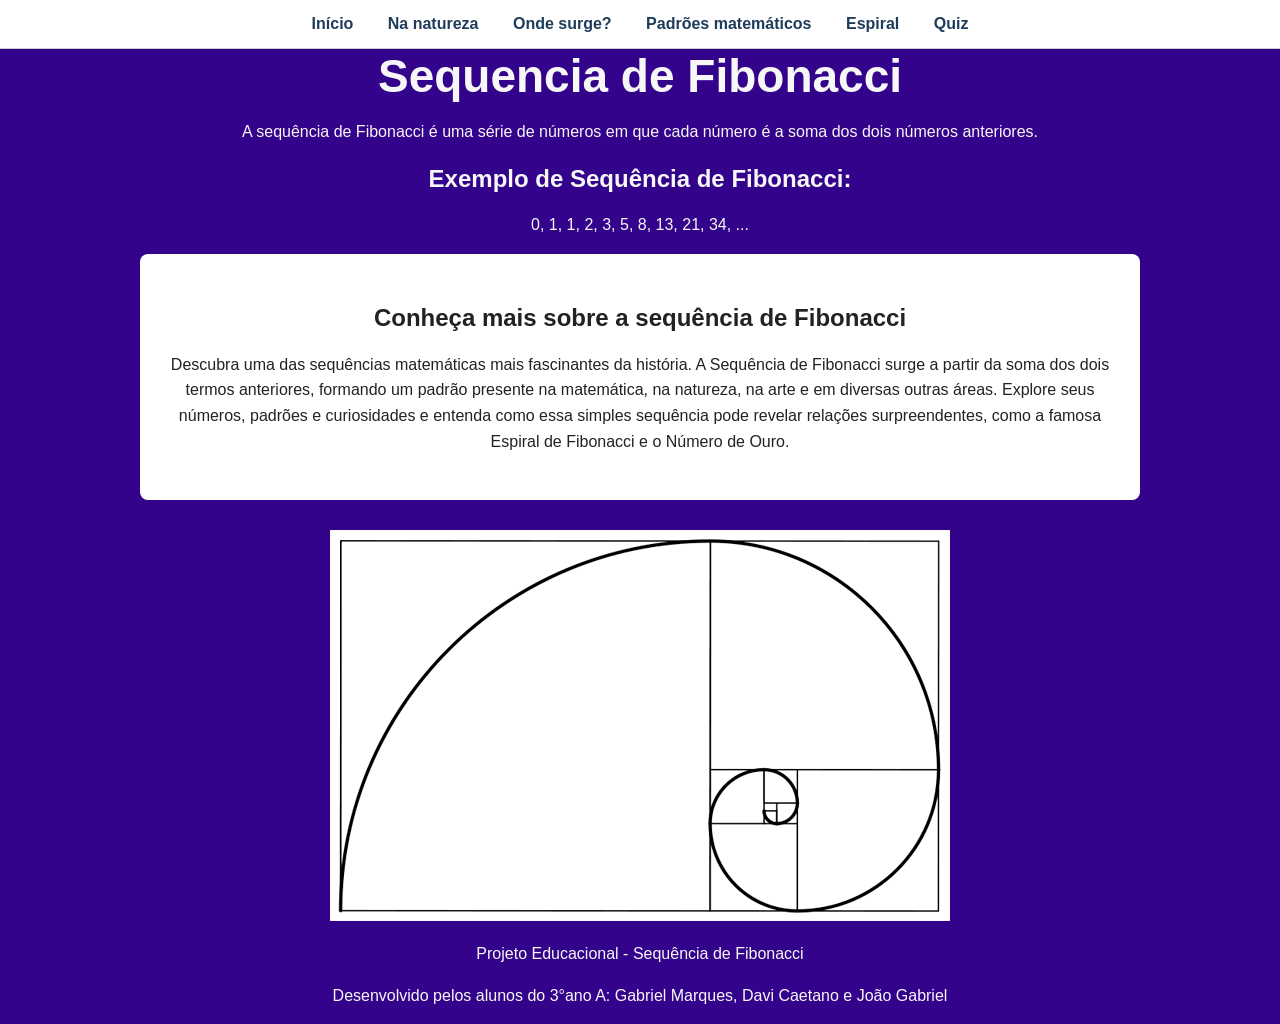
==== Index.html @ 05154173 "Fibonacci" ====
<!DOCTYPE html>
<html lang="pt-br">
<head>
    <meta charset="UTF-8">
    <meta name="viewport" content="width=device-width, initial-scale=1.0">
    <title>Sequencia de Fibonacci</title>
    <link rel="stylesheet" href="style.css">
</head>
<body>
    <header>
        <nav>
            <a href="Index.html">Início</a>
            <a href="Fibonacci_na_natureza.html">Na natureza</a>
            <a href="Origem.html">Onde surge?</a>
            <a href="Padrões_Matemáticos.html">Padrões matemáticos</a>
            <a href="Espiral_de_Fibonacci.html">Espiral</a>
            <a href="Quiz.html">Quiz</a>
        </nav>

    <h1>Sequencia de Fibonacci</h1>

    <p>A sequência de Fibonacci é uma série de números em que cada número é a soma dos dois números anteriores.</p>
     
    <div class= "Inicio">
        <div class= "texto-destaque">
            <h2>Exemplo de Sequência de Fibonacci:</h2>
            <p>0, 1, 1, 2, 3, 5, 8, 13, 21, 34, ...</p>
        </div>
    </div>
    </header>

    <main>
        <section>
            <h2>Conheça mais sobre a sequência de Fibonacci</h2>
        
            <p>Descubra uma das sequências matemáticas mais fascinantes da história.
            A Sequência de Fibonacci surge a partir da soma dos dois termos anteriores, formando um padrão presente na matemática, na natureza, na arte e em diversas outras áreas. 
            Explore seus números, padrões e curiosidades e entenda como essa simples sequência pode revelar relações surpreendentes, como a famosa Espiral de Fibonacci e o Número de Ouro.</p>
        </section>
    </main>
    <div class="Imagem-espiral">
        <img src="Imagens/EspiralFibonacci.webp" alt="espiral">
    </div>

    <footer>
        <p>Projeto Educacional - Sequência de Fibonacci</p>
        <p>Desenvolvido pelos alunos do 3°ano A: Gabriel Marques, Davi Caetano e João Gabriel</p>
    </footer>
</body>
</html>
---- style.css ----
:root {
    --primary-color: #1f3c5b; /* Azul escuro principal */
    --accent-color: rgb(243, 221, 19);  /* Vermelho de destaque/hover */
    --bg-light: #33048b;      /* Fundo da página */
    --bg-card: #f7f7f7;       /* Fundo dos blocos/cards */
    --text-dark: #222;
    --border-radius: 5px;
    --transition-fast: 0.3s;
}

html {
    scroll-behavior: smooth;
}

body {
    margin: 0;
    font-family: Arial, sans-serif;
    background-color: var(--bg-light);
    color: var(--text-dark);
    text-align: center;
}
p {
    line-height: 1.6;
}
header{
    color:#f7f7f7; /*Cabeçalho*/
}

header, nav {
    text-align: center;
}
header h1 { margin: 0; font-size: 46px; }
header .periodo { font-size: 20px; margin: 10px 0 30px; }

nav {
    background-color: white;
    padding: 15px;
    border-bottom: 1px solid #ccc;
    position: sticky;
    top: 0;
    z-index: 1000;
}

nav a {
    color: var(--primary-color);
    text-decoration: none;
    margin: 0 15px;
    font-weight: bold;
}

nav a:hover {
    color: var(--accent-color);
}

main {
    width: 85%;
    max-width: 1000px;
    margin: auto;
}

section {
    background-color: white;
    margin: 10px 0 30px;
    padding: 30px;
    border-radius: 8px;
}
.Imagem-Espiral{
    max-width: 1000px;
    margin: 25px auto 0;
    display: flex;
    align-items: center;
    gap: 35px;
}

.Imagem-Espiral img{
    width: 430px;
    max-width: 48%;
    height: auto;
    border-radius: 8px;
}
footer{
    color: #f7f7f7;
}
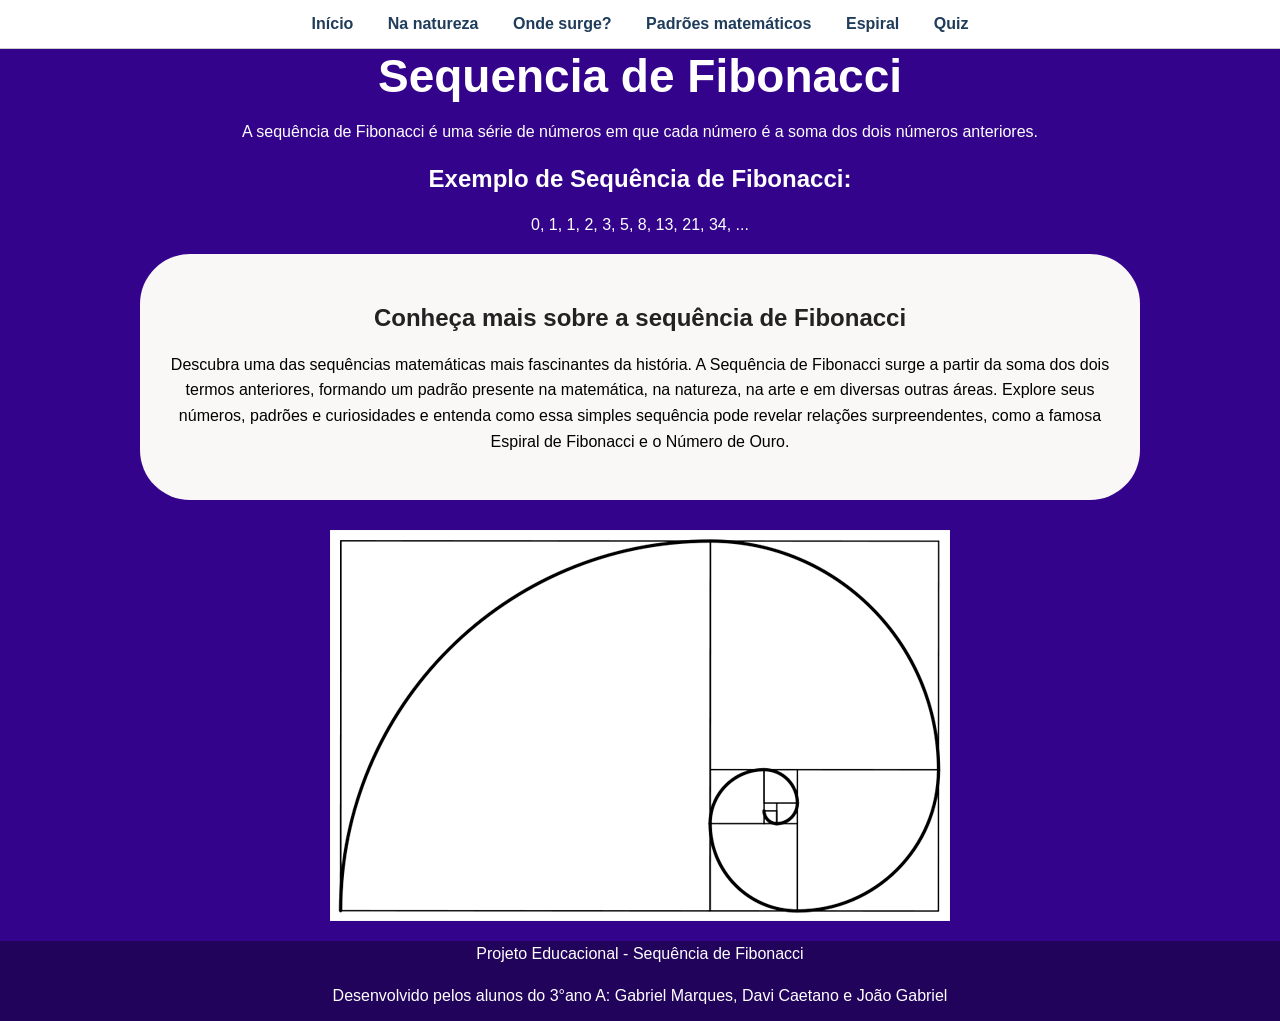
==== commit adc6ddc5: "06/10" ====
--- a/Index.html
+++ b/Index.html
@@ -17,14 +17,15 @@
             <a href="Quiz.html">Quiz</a>
         </nav>
 
-    <h1>Sequencia de Fibonacci</h1>
-
-    <p>A sequência de Fibonacci é uma série de números em que cada número é a soma dos dois números anteriores.</p>
+    
      
     <div class= "Inicio">
+        <h1 class="descricao-inicio">Sequencia de Fibonacci</h1>
+
+        <p class="descricao-inicio">A sequência de Fibonacci é uma série de números em que cada número é a soma dos dois números anteriores.</p>
         <div class= "texto-destaque">
             <h2>Exemplo de Sequência de Fibonacci:</h2>
-            <p>0, 1, 1, 2, 3, 5, 8, 13, 21, 34, ...</p>
+            <p class="descricao-inicio">0, 1, 1, 2, 3, 5, 8, 13, 21, 34, ...</p>
         </div>
     </div>
     </header>
--- a/style.css
+++ b/style.css
@@ -21,6 +21,11 @@
 }
 p {
     line-height: 1.6;
+    color: #010000;
+}
+header .Inicio{
+    background-color: var(--bg-light);
+    color: white;
 }
 header{
     color:#f7f7f7; /*Cabeçalho*/
@@ -30,7 +35,9 @@
     text-align: center;
 }
 header h1 { margin: 0; font-size: 46px; }
-header .periodo { font-size: 20px; margin: 10px 0 30px; }
+
+.descricao-inicio{ 
+    color: white}
 
 nav {
     background-color: white;
@@ -52,17 +59,26 @@
     color: var(--accent-color);
 }
 
-main {
+main{
+    height: 100%;
+    border-radius: 60px;
+    background-color: grey;
     width: 85%;
     max-width: 1000px;
     margin: auto;
 }
 
 section {
-    background-color: white;
+    background-color: rgb(250, 247, 247);
     margin: 10px 0 30px;
     padding: 30px;
-    border-radius: 8px;
+    border-radius: 50px;
+}
+.natureza{
+    background-color: grey;
+    margin: 10px 0 30px;
+    padding: 30px;
+    border-radius: 50px;
 }
 .Imagem-Espiral{
     max-width: 1000px;
@@ -78,6 +94,63 @@
     height: auto;
     border-radius: 8px;
 }
-footer{
-    color: #f7f7f7;
-}+
+.imagem_natureza {
+    max-width: 1000px;
+    margin: 25px auto 0;
+    display: flex;
+    align-items: center;
+    gap: 35px;
+}
+.imagem_natureza img{
+    width: 430px;
+    max-width: 48%;
+    height: auto;
+    border-radius: 8px;
+    margin:auto;
+}
+.equacao img{
+    width: 430px;
+    max-width: 48%;
+    height: auto;
+    border-radius: 8px;
+    margin:auto;
+}
+.equacao{
+     max-width: 1000px;
+    margin: 25px auto 0;
+    display: flex;
+    align-items: center;
+    gap: 35px;
+}
+footer {
+    background-color: #22035c;
+    min-height: 80px;
+    font-family: Arial, Helvetica, sans-serif;
+}
+
+footer p {
+    color: white;
+}
+article{
+    background-color: var(--bg-card);
+    padding: 20px;
+    margin-top: 20px;
+    border-left: 10px solid coral;
+    border-radius: var(--border-radius);
+    width: auto;
+}
+.titulo-acordeao{
+    width: 100%;
+    background: transparent;
+    border: none;
+    font-size: 18px;
+    font-weight: bold;
+    cursor: pointer;
+    display: flex;
+    justify-content: space-between;
+}
+.titulo-acordeao span { font-size: 24px; }
+.conteudo-acordeao { display: none; margin-top: 15px; }
+
+
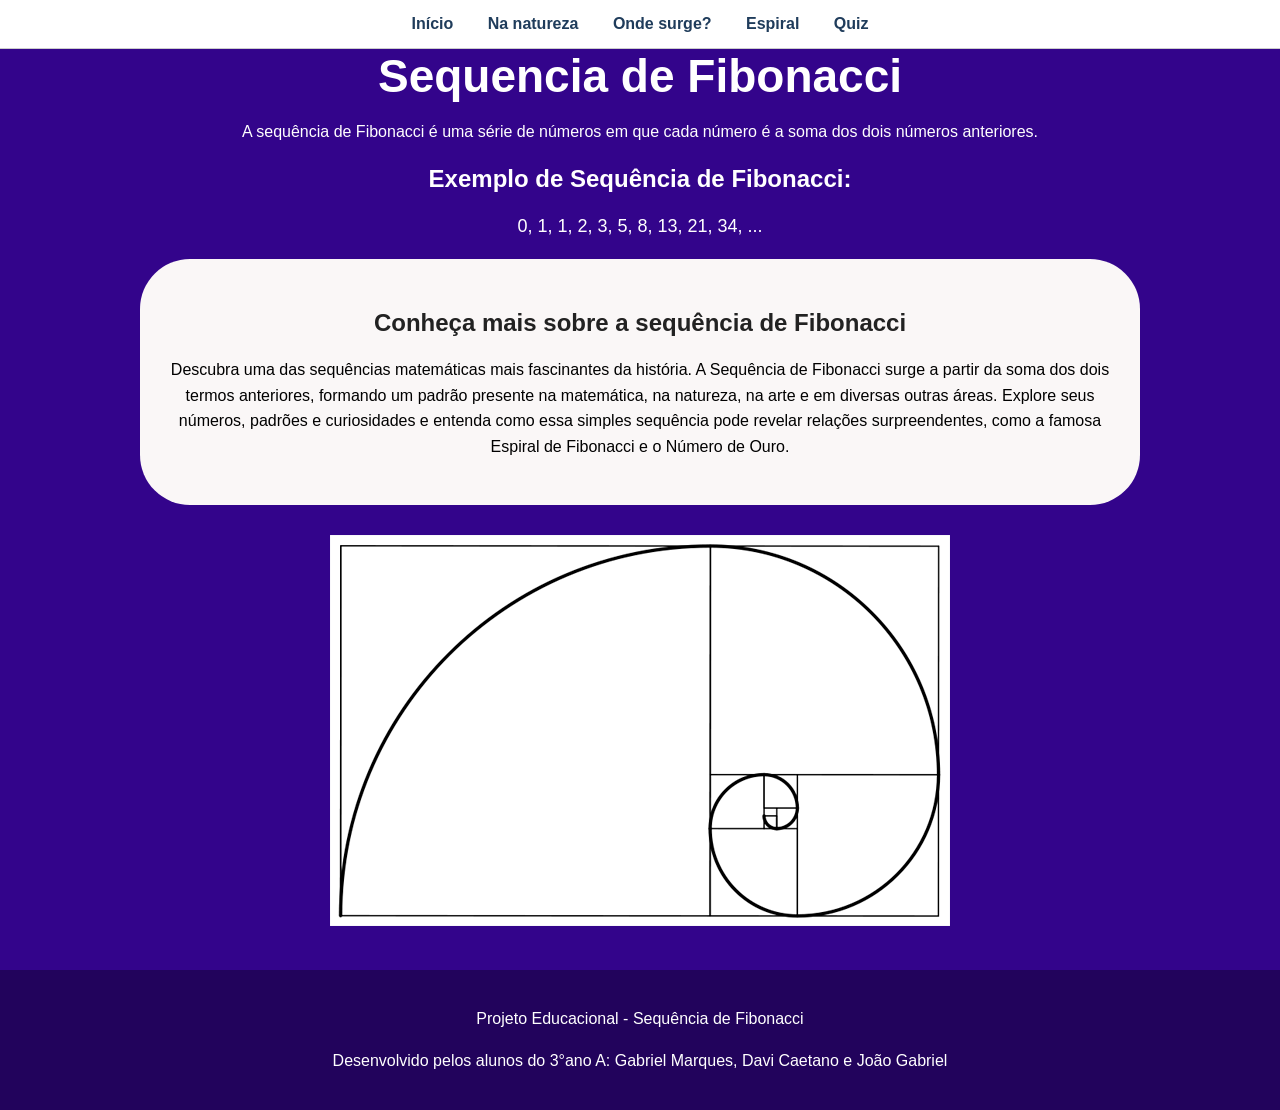
==== commit fbd7e3ef: "14/10" ====
--- a/Index.html
+++ b/Index.html
@@ -5,6 +5,7 @@
     <meta name="viewport" content="width=device-width, initial-scale=1.0">
     <title>Sequencia de Fibonacci</title>
     <link rel="stylesheet" href="style.css">
+    <link rel="shortcut icon" href="https://portalconteudoaberto.com.br/wp-content/uploads/2024/07/espiral-aurea.webp" type="image/x-icon">
 </head>
 <body>
     <header>
@@ -12,7 +13,6 @@
             <a href="Index.html">Início</a>
             <a href="Fibonacci_na_natureza.html">Na natureza</a>
             <a href="Origem.html">Onde surge?</a>
-            <a href="Padrões_Matemáticos.html">Padrões matemáticos</a>
             <a href="Espiral_de_Fibonacci.html">Espiral</a>
             <a href="Quiz.html">Quiz</a>
         </nav>
--- a/style.css
+++ b/style.css
@@ -68,7 +68,7 @@
     margin: auto;
 }
 
-section {
+section{
     background-color: rgb(250, 247, 247);
     margin: 10px 0 30px;
     padding: 30px;
@@ -117,7 +117,7 @@
     margin:auto;
 }
 .equacao{
-     max-width: 1000px;
+    max-width: 1000px;
     margin: 25px auto 0;
     display: flex;
     align-items: center;
@@ -125,8 +125,11 @@
 }
 footer {
     background-color: #22035c;
-    min-height: 80px;
+    min-height: 90px;
     font-family: Arial, Helvetica, sans-serif;
+    margin-top: 40px;
+    padding: 20px;
+    box-sizing: border-box;
 }
 
 footer p {
@@ -153,4 +156,136 @@
 .titulo-acordeao span { font-size: 24px; }
 .conteudo-acordeao { display: none; margin-top: 15px; }
 
-
+/*CSS DA PÁGIDA DE ORIGEM*/
+.texto-destaque h3 { font-size: 28px; margin: 0 0 15px; }
+.texto-destaque p { font-size: 18px; }
+.linha-tempo{
+    margin-top: 40px;
+}
+.anos{
+    position: relative;
+    display: flex;
+    justify-content: space-between;
+    align-items: center;
+    margin: 35px 20px 40px;
+}
+.anos::before {
+    content: "";
+    position: absolute;
+    top: 50%;
+    left: 5%;
+    right: 5%;
+    height: 3px;
+    background-color: #cbd3da;
+    z-index: 0;
+}
+.anos button {
+    position: relative;
+    z-index: 1;
+    width: 80px;
+    height: 80px;
+    border-radius: 50%;
+    background-color: white;
+    border: 3px solid var(--primary-color);
+    font-weight: bold;
+    font-size: 15px;
+    cursor: pointer;
+    transition: var(--transition-fast);
+    box-shadow: 0 3px 7px rgba(0, 0, 0, 0.15);
+}
+
+.anos button:hover, .anos button.ativo {
+    background-color: var(--primary-color);
+    color: white;
+}
+
+.anos button:hover { transform: translateY(-2px); }
+.anos button.ativo { transform: scale(1.12); }
+.evento { display: none; }
+.evento h4 { font-size: 19px; }
+
+#espiral {
+    display: flex;
+    justify-content: center;
+    margin: 40px 0;
+    size: 0cap;
+}
+.titulo-espiral{
+    font-family: Arial, Helvetica, sans-serif;
+    color: white;
+}
+
+
+/*QUIZ*/
+/*COMPONENTE DO QUIZ E RODAPÉ*/
+#quiz-container { margin-top: 20px; }
+#progresso { font-weight: bold; }
+
+#alternativas {
+    display: flex;
+    flex-direction: column;
+    gap: 10px;
+    margin: 20px 0;
+}
+
+#alternativas button {
+    padding: 12px;
+    border: 1px solid var(--primary-color);
+    border-radius: 6px;
+    background-color: white;
+    cursor: pointer;
+    text-align: left;
+    font-size: 16px;
+}
+
+#alternativas button:hover { background-color: #e8edf2; }
+
+#alternativas button.correta {
+    background-color: #d4edda;
+    border-color: #2e7d32;
+    color: #1b5e20;
+}
+
+#alternativas button.errada {
+    background-color: #f8d7da;
+    border-color: #c62828;
+    color: #8e0000;
+}
+
+#alternativas button:disabled { cursor: default; }
+
+#feedback {
+    margin-top: 15px;
+    padding: 12px;
+    background-color: var(--bg-light);
+    border-radius: var(--border-radius);
+    font-weight: bold;
+}
+
+#proxima, #refazer {
+    background-color: var(--primary-color);
+    color: white;
+    border: none;
+    padding: 12px 20px;
+    border-radius: 6px;
+    cursor: pointer;
+}
+
+#proxima { display: none; }
+#refazer { font-weight: bold; }
+#proxima:hover, #refazer:hover { background-color: var(--accent-color); }
+
+
+.destaque-inicio img {
+    width: 430px;
+    max-width: 48%;
+    height: auto;
+    border-radius: 8px;
+}
+.texto-espiral {
+    background-color: white;
+    margin: 50px 0;
+    padding: 30px;
+    border-radius: 50px;
+    font-family: Arial, sans-serif;
+}
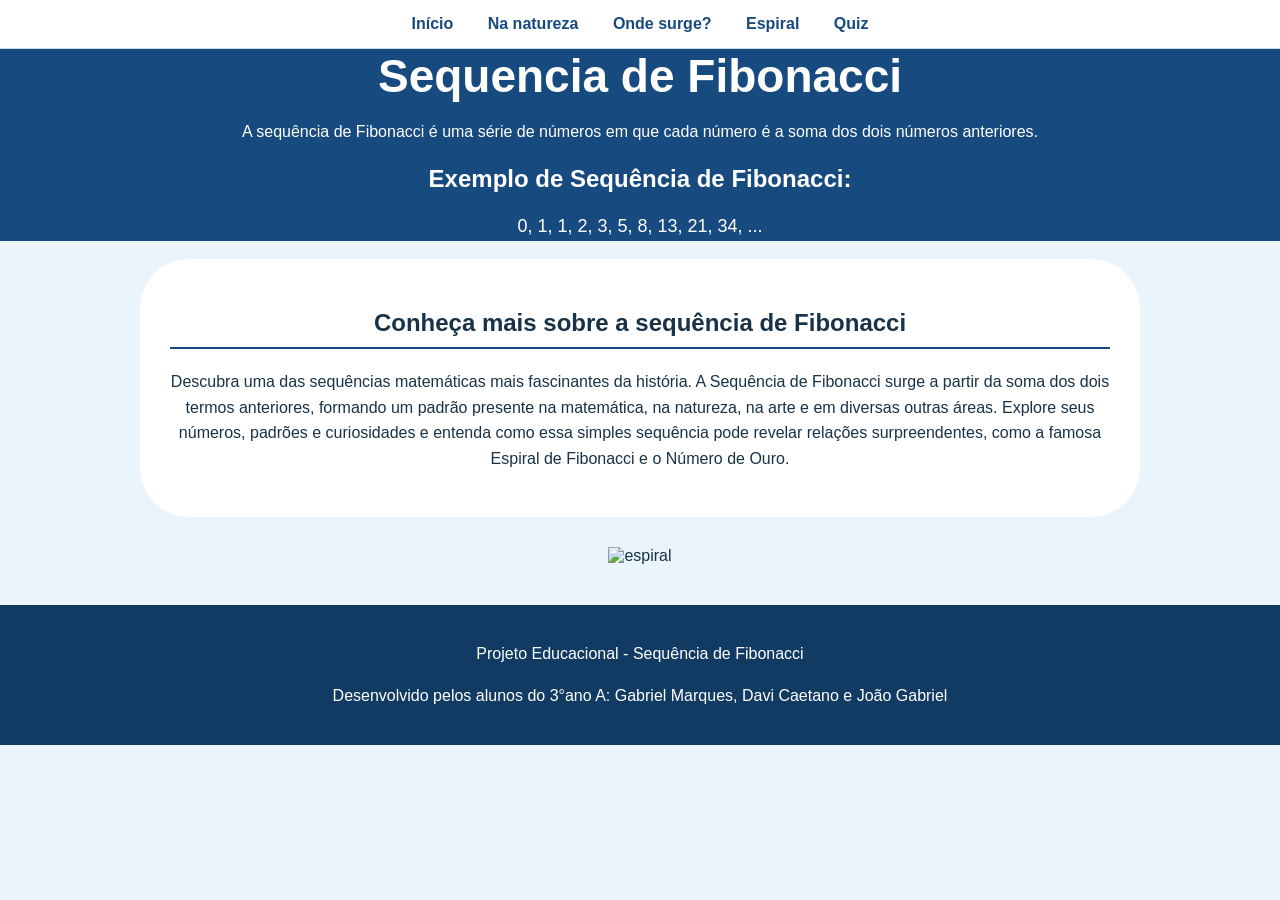
==== commit bef85bec: "15/10 atualização final" ====
--- a/Index.html
+++ b/Index.html
@@ -5,7 +5,7 @@
     <meta name="viewport" content="width=device-width, initial-scale=1.0">
     <title>Sequencia de Fibonacci</title>
     <link rel="stylesheet" href="style.css">
-    <link rel="shortcut icon" href="https://portalconteudoaberto.com.br/wp-content/uploads/2024/07/espiral-aurea.webp" type="image/x-icon">
+    <link rel="icon" href="https://media-public.canva.com/euFOw/MAGRK0euFOw/1/t.png" type="image/png">
 </head>
 <body>
     <header>
@@ -40,7 +40,7 @@
         </section>
     </main>
     <div class="Imagem-espiral">
-        <img src="Imagens/EspiralFibonacci.webp" alt="espiral">
+        <img src="file:///C:/Users/HP/OneDrive/Desktop/Fibonacci/Fibonacci-1/Imagens/EspiralFibonacci.webp" alt="espiral">
     </div>
 
     <footer>
@@ -48,4 +48,4 @@
         <p>Desenvolvido pelos alunos do 3°ano A: Gabriel Marques, Davi Caetano e João Gabriel</p>
     </footer>
 </body>
-</html>+</html>
--- a/style.css
+++ b/style.css
@@ -1,10 +1,10 @@
 :root {
-    --primary-color: #1f3c5b; /* Azul escuro principal */
-    --accent-color: rgb(243, 221, 19);  /* Vermelho de destaque/hover */
-    --bg-light: #33048b;      /* Fundo da página */
-    --bg-card: #f7f7f7;       /* Fundo dos blocos/cards */
-    --text-dark: #222;
-    --border-radius: 5px;
+    --primary-color: #174a7e;
+    --accent-color: #2785c5;
+    --bg-light: #eaf4fb;
+    --bg-card: #f7fbfe;
+    --text-dark: #183247;
+    --border-radius: 8px;
     --transition-fast: 0.3s;
 }
 
@@ -21,14 +21,14 @@
 }
 p {
     line-height: 1.6;
-    color: #010000;
+    color: var(--text-dark);
 }
 header .Inicio{
-    background-color: var(--bg-light);
+    background-color: var(--primary-color);
     color: white;
 }
 header{
-    color:#f7f7f7; /*Cabeçalho*/
+    color: var(--text-dark);
 }
 
 header, nav {
@@ -40,9 +40,9 @@
     color: white}
 
 nav {
-    background-color: white;
+    background-color: #ffffff;
     padding: 15px;
-    border-bottom: 1px solid #ccc;
+    border-bottom: 1px solid #c7dceb;
     position: sticky;
     top: 0;
     z-index: 1000;
@@ -62,20 +62,26 @@
 main{
     height: 100%;
     border-radius: 60px;
-    background-color: grey;
+    background-color: #dcecf7;
     width: 85%;
     max-width: 1000px;
     margin: auto;
 }
 
 section{
-    background-color: rgb(250, 247, 247);
+    background-color: #ffffff;
     margin: 10px 0 30px;
     padding: 30px;
     border-radius: 50px;
 }
+
+section h2 {
+    border-bottom: 2px solid var(--primary-color);
+    padding-bottom: 10px;
+}
+
 .natureza{
-    background-color: grey;
+    background-color: #d7ebf8;
     margin: 10px 0 30px;
     padding: 30px;
     border-radius: 50px;
@@ -124,7 +130,7 @@
     gap: 35px;
 }
 footer {
-    background-color: #22035c;
+    background-color: #123b63;
     min-height: 90px;
     font-family: Arial, Helvetica, sans-serif;
     margin-top: 40px;
@@ -139,7 +145,7 @@
     background-color: var(--bg-card);
     padding: 20px;
     margin-top: 20px;
-    border-left: 10px solid coral;
+    border-left: 6px solid var(--accent-color);
     border-radius: var(--border-radius);
     width: auto;
 }
@@ -176,7 +182,7 @@
     left: 5%;
     right: 5%;
     height: 3px;
-    background-color: #cbd3da;
+    background-color: #b8d1e3;
     z-index: 0;
 }
 .anos button {
@@ -212,7 +218,7 @@
 }
 .titulo-espiral{
     font-family: Arial, Helvetica, sans-serif;
-    color: white;
+    color: var(--primary-color);
 }
 
 
@@ -257,9 +263,10 @@
 #feedback {
     margin-top: 15px;
     padding: 12px;
-    background-color: var(--bg-light);
+    background-color: #dcecf7;
     border-radius: var(--border-radius);
     font-weight: bold;
+    color: var(--text-dark);
 }
 
 #proxima, #refazer {
@@ -283,9 +290,11 @@
     border-radius: 8px;
 }
 .texto-espiral {
-    background-color: white;
-    margin: 50px 0;
+     background-color: white;
+    width: 85%;
+    max-width: 1000px;
+    margin: 40px auto;
     padding: 30px;
-    border-radius: 50px;
-    font-family: Arial, sans-serif;
-}+    border-radius: 20px;
+    box-sizing: border-box;
+}
